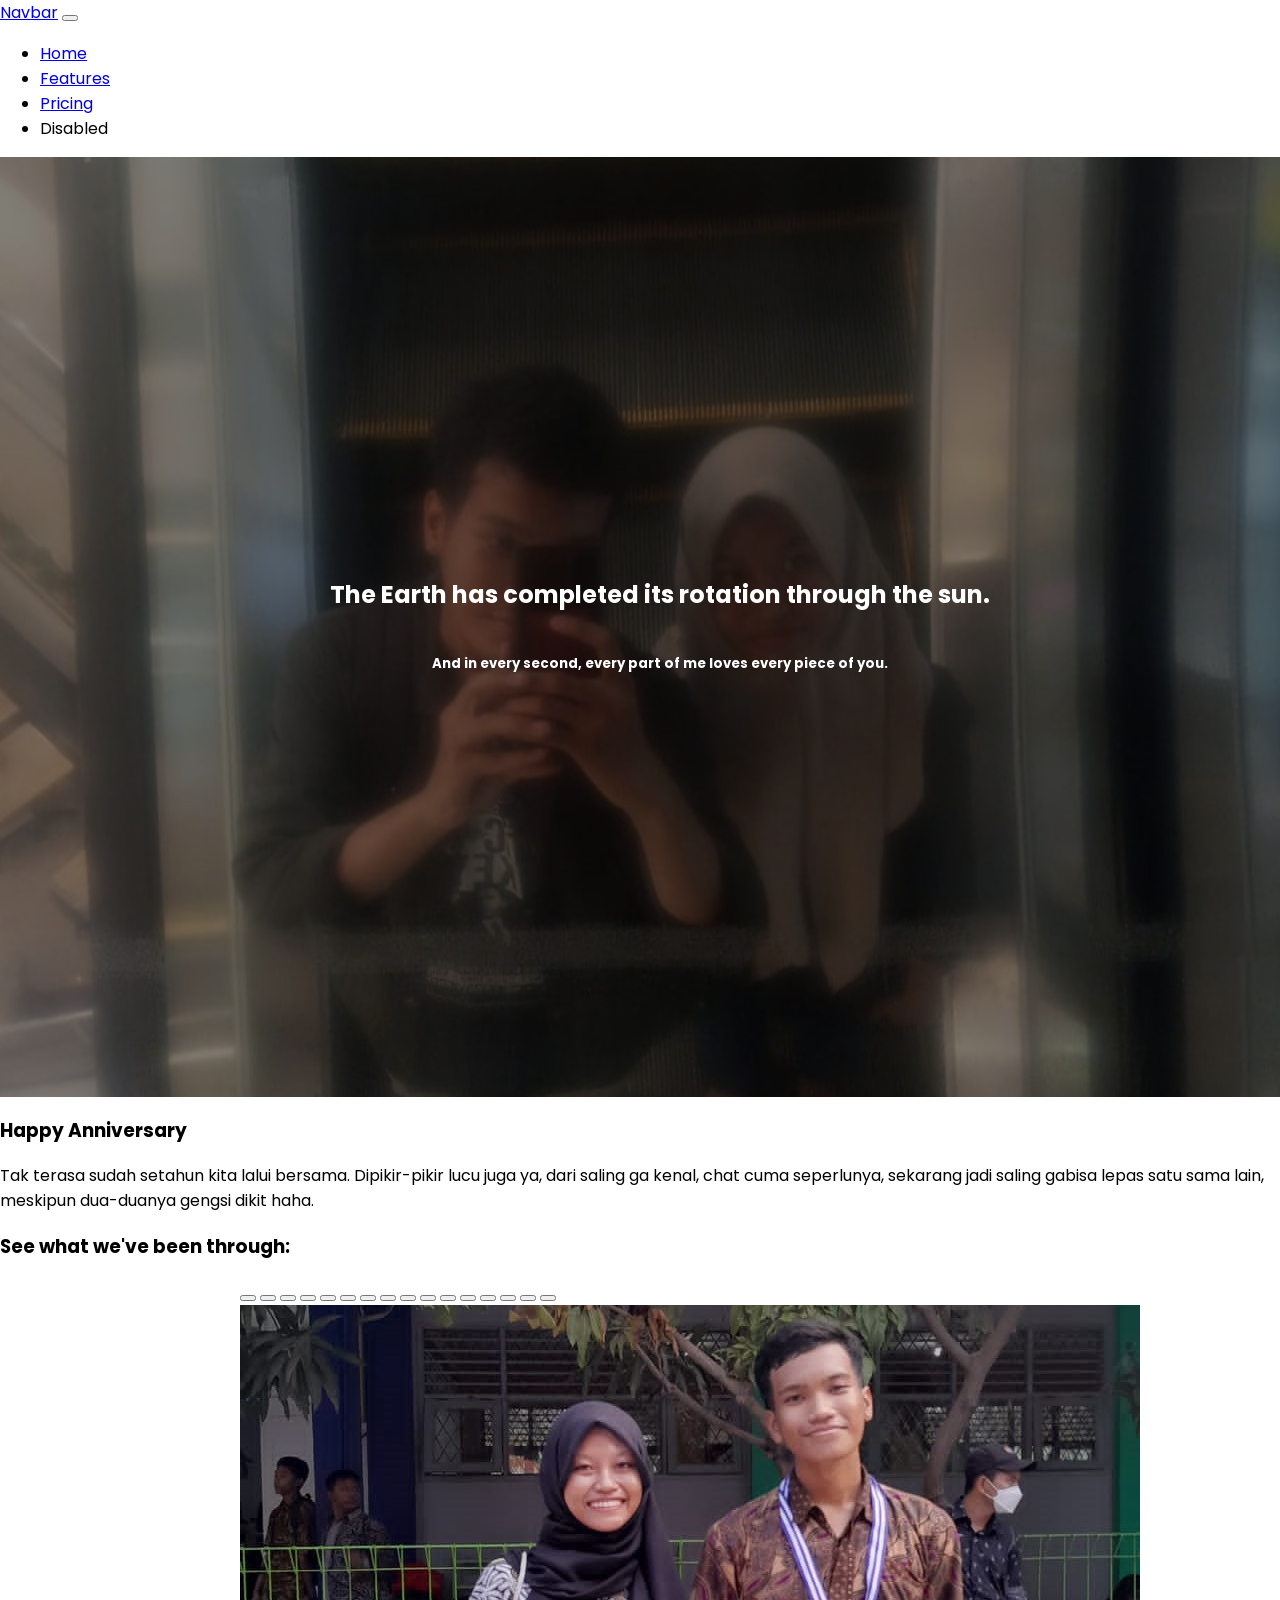
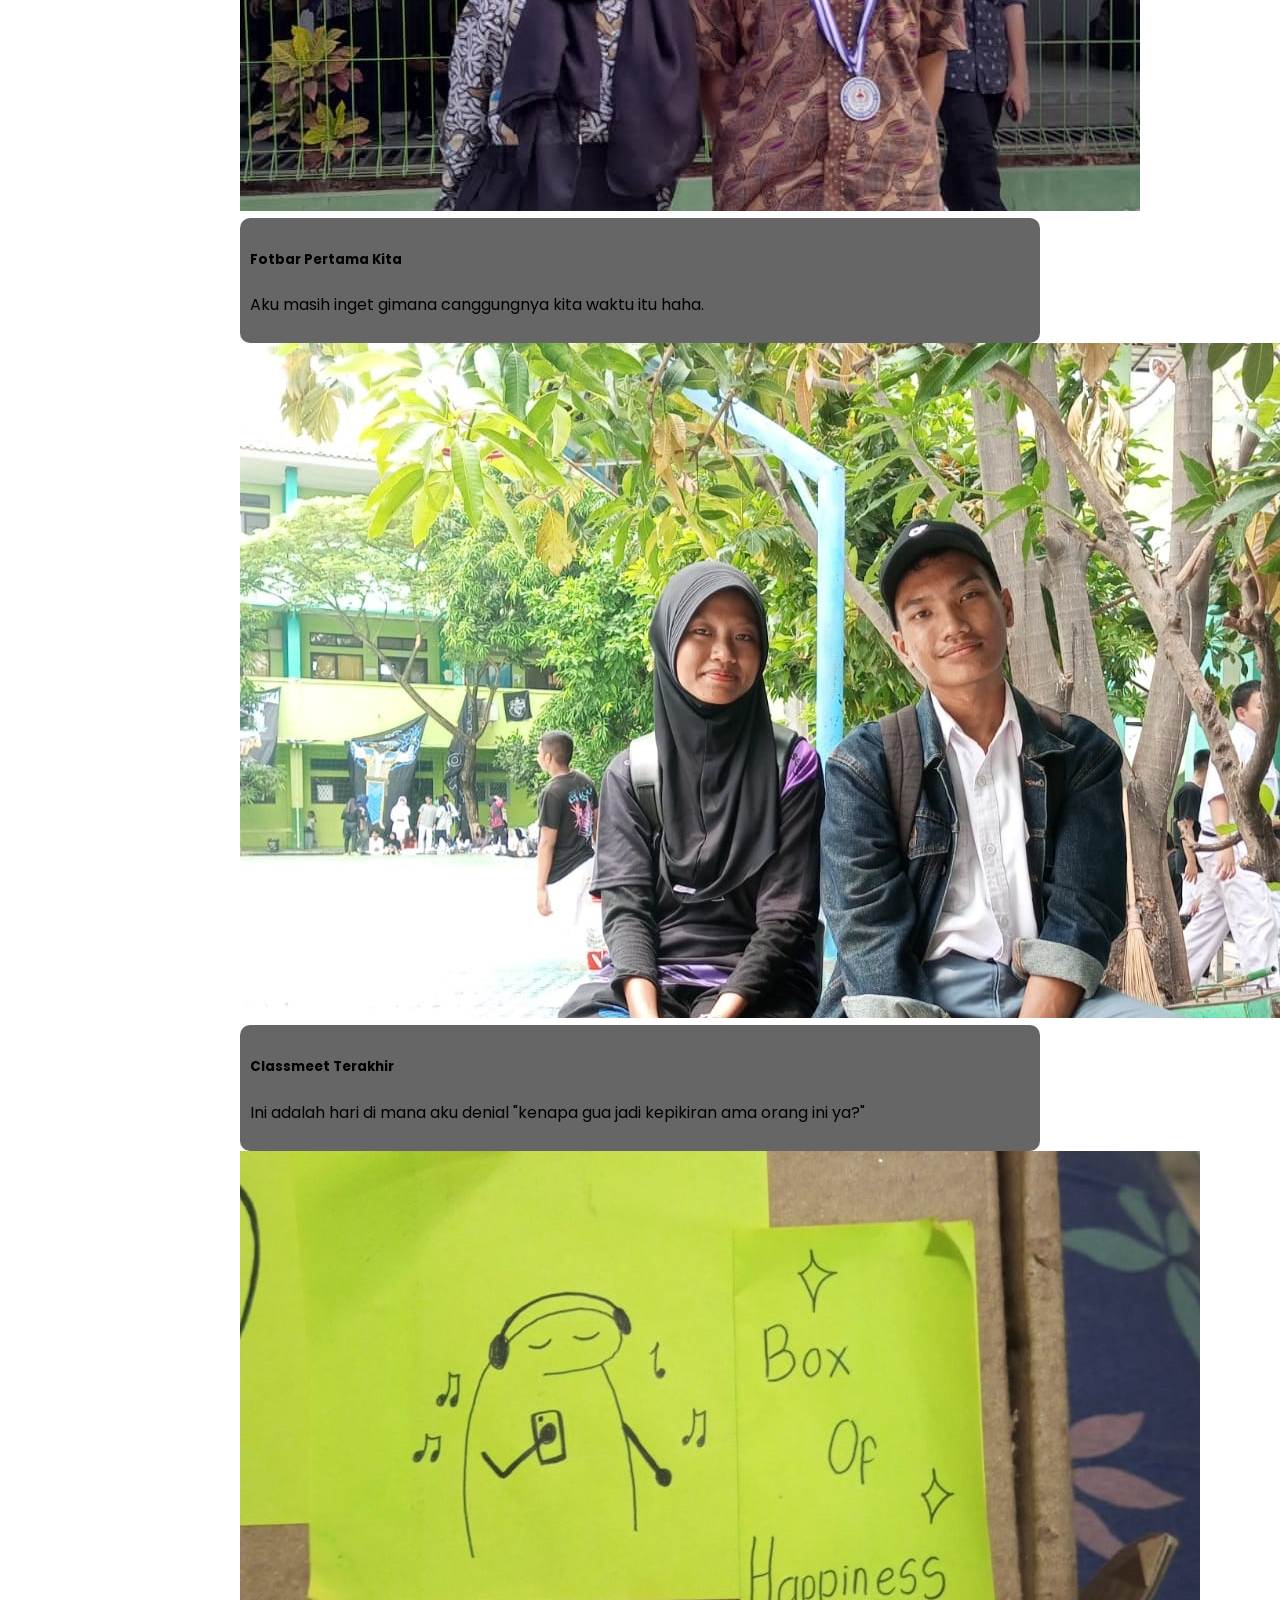
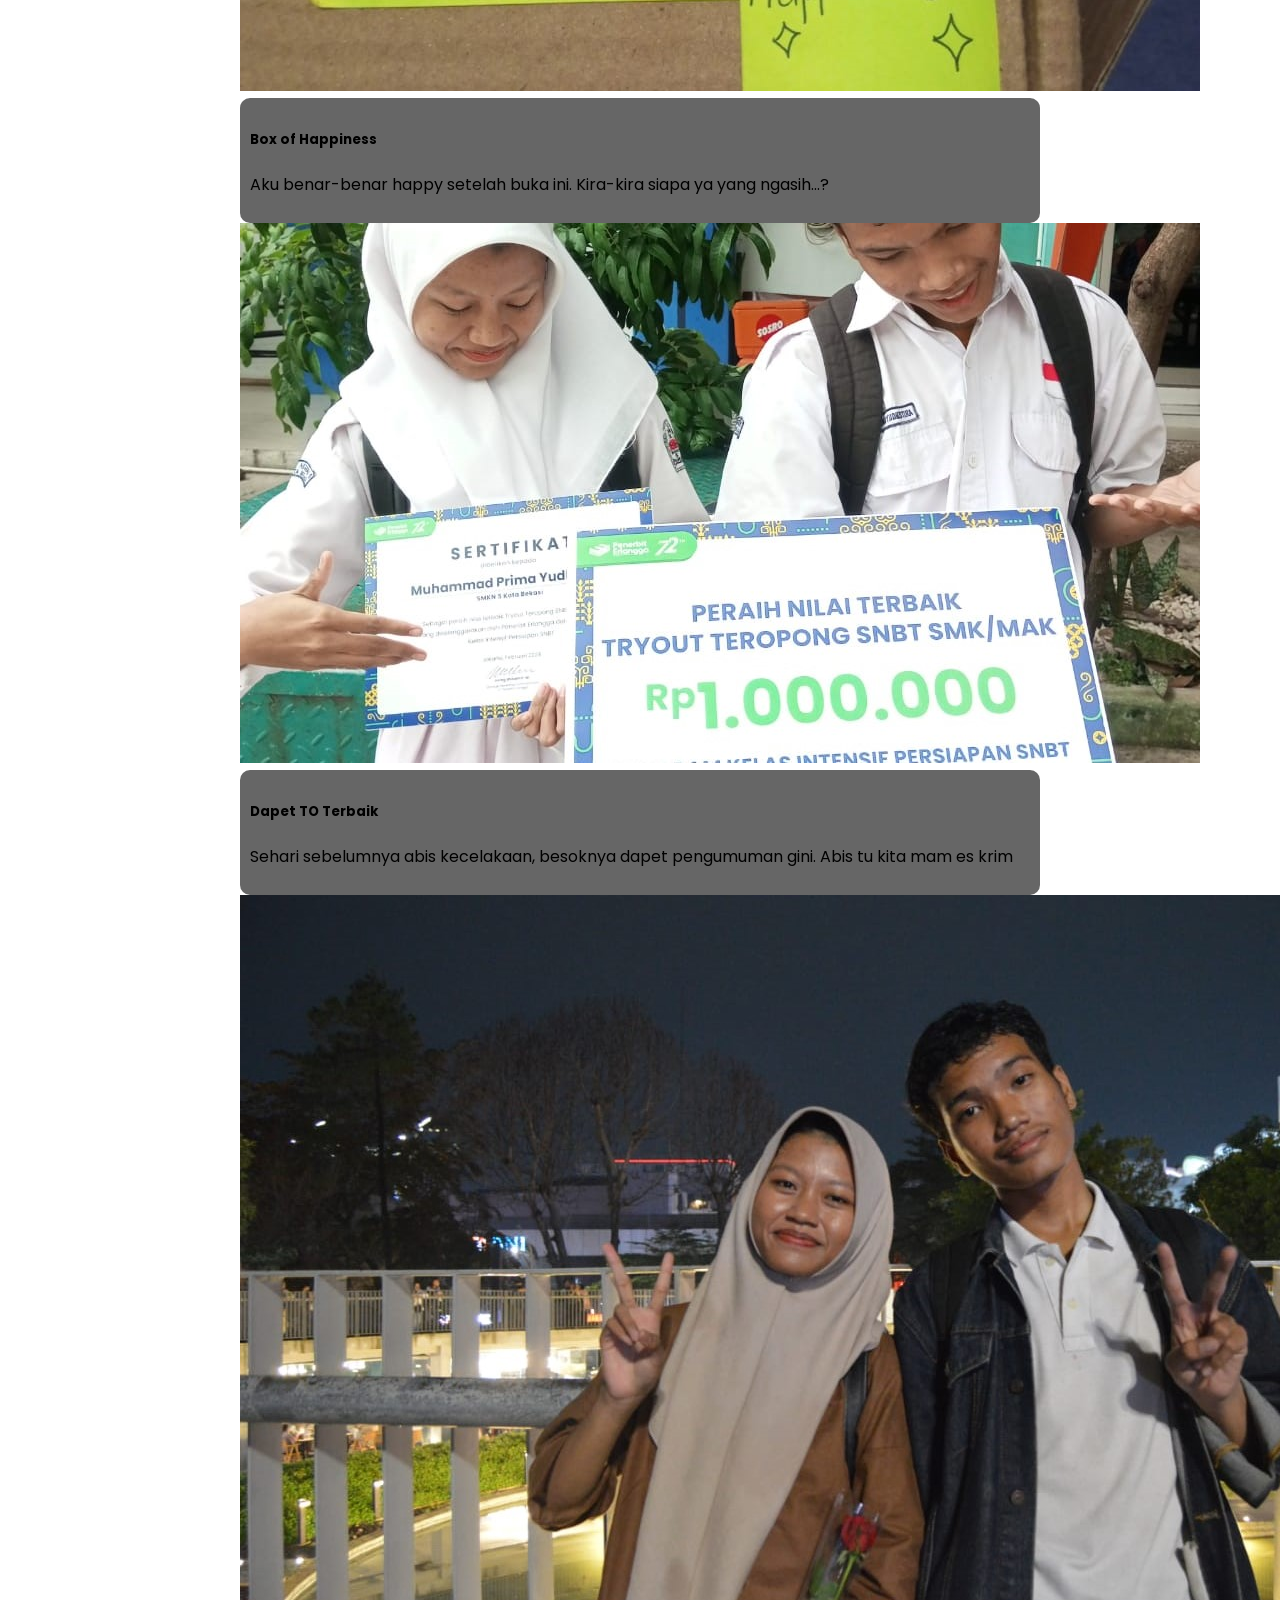
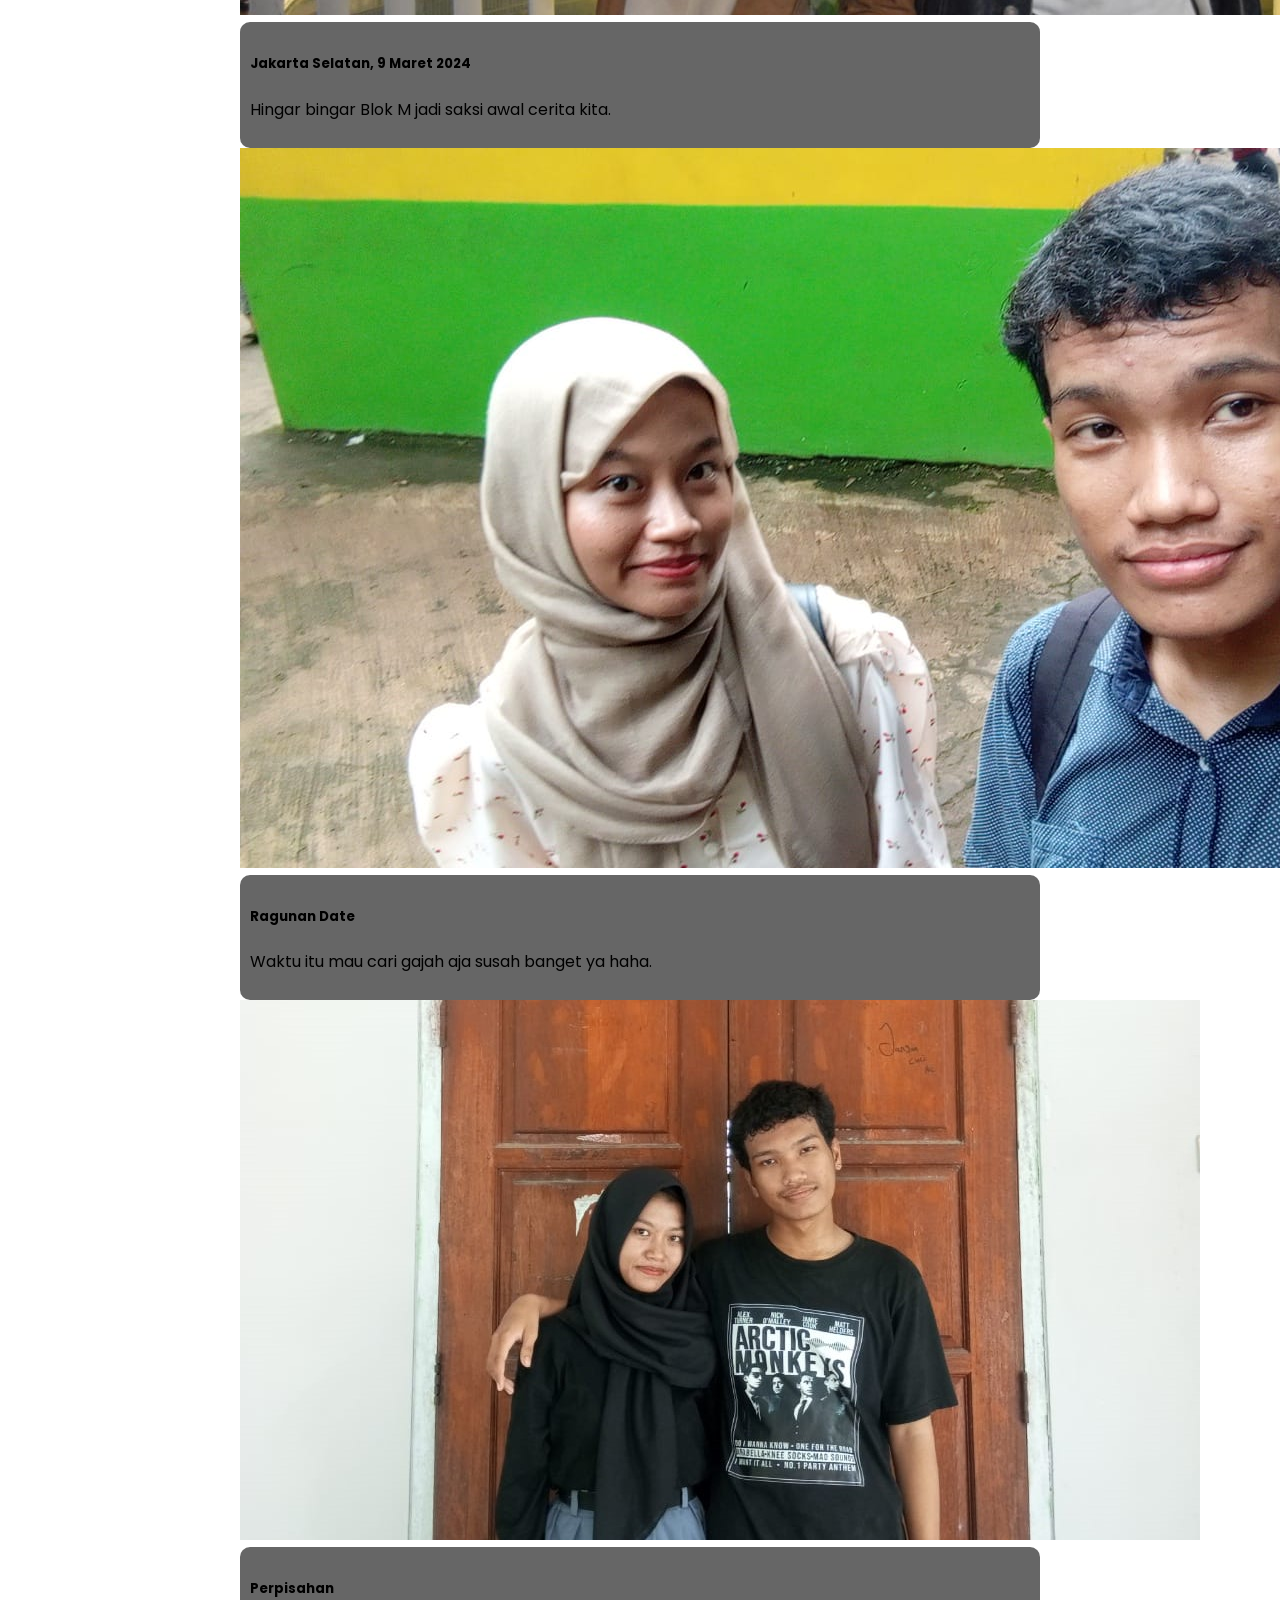
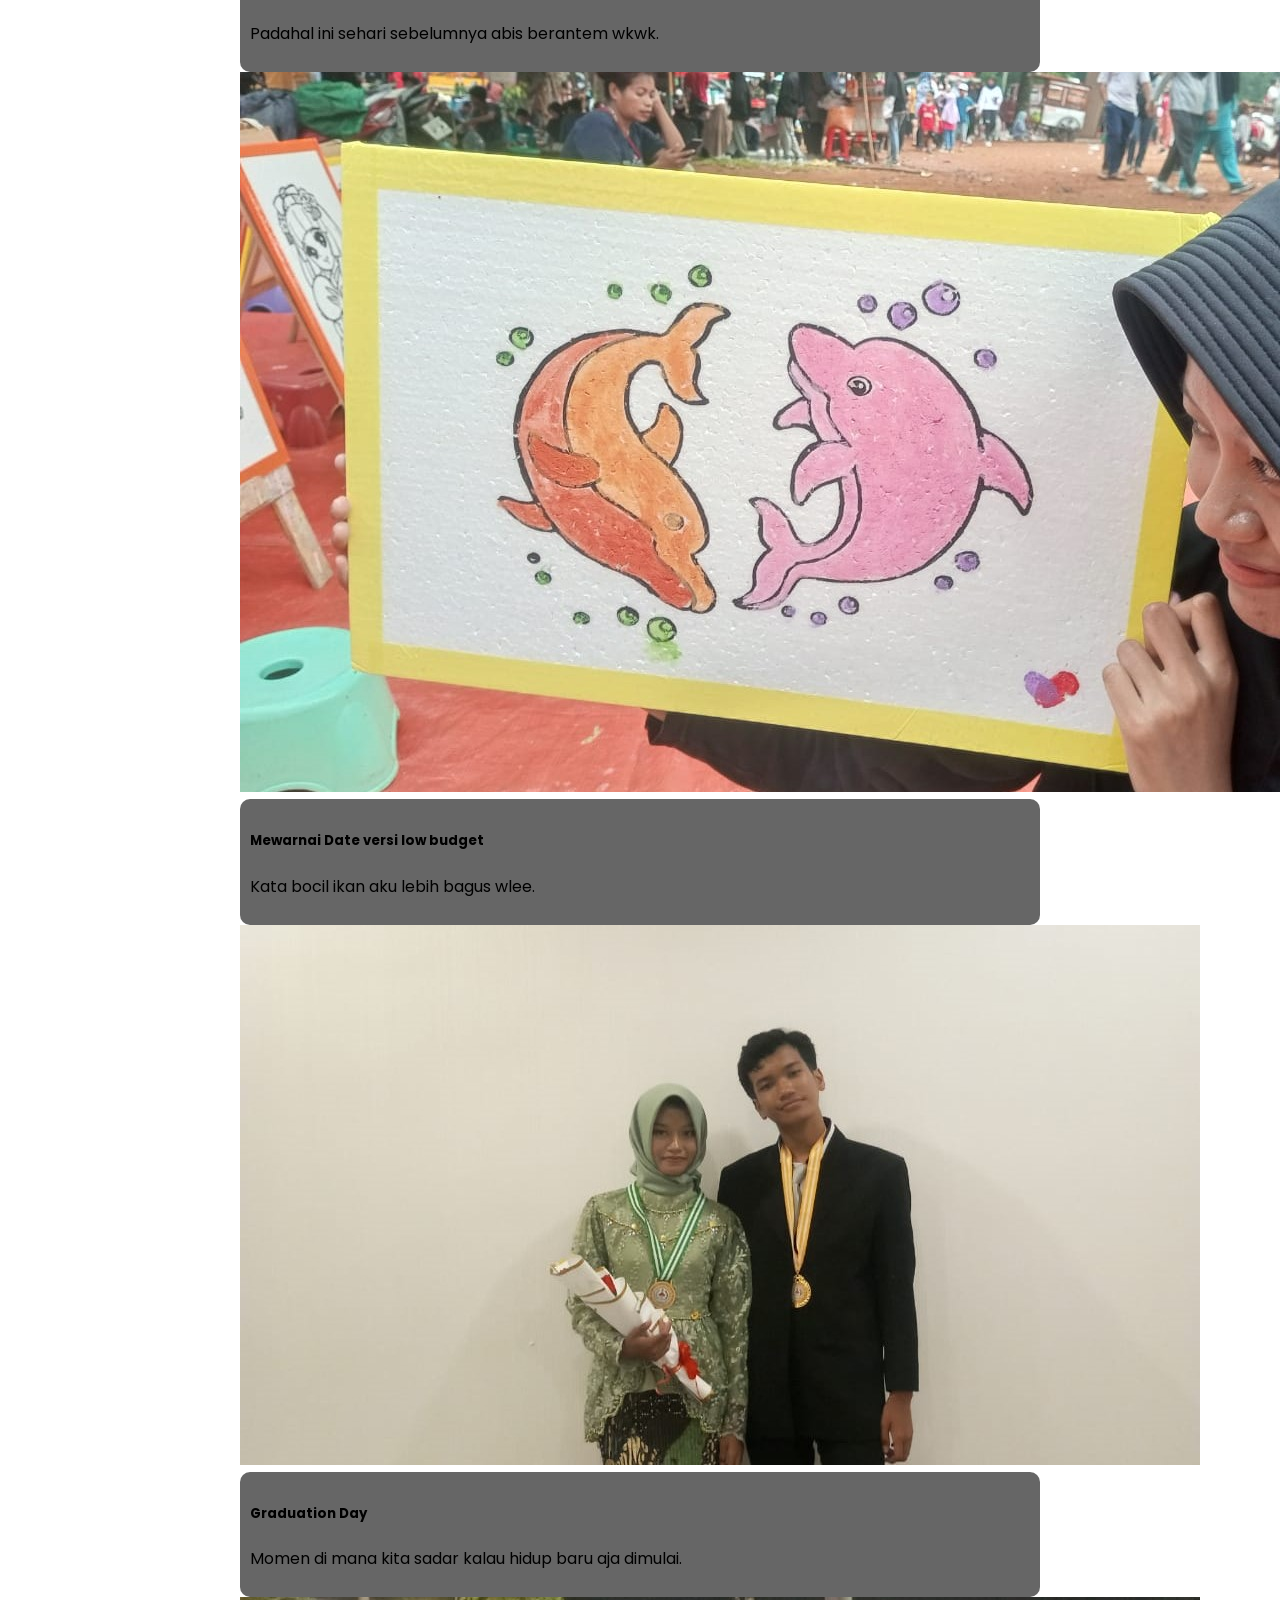
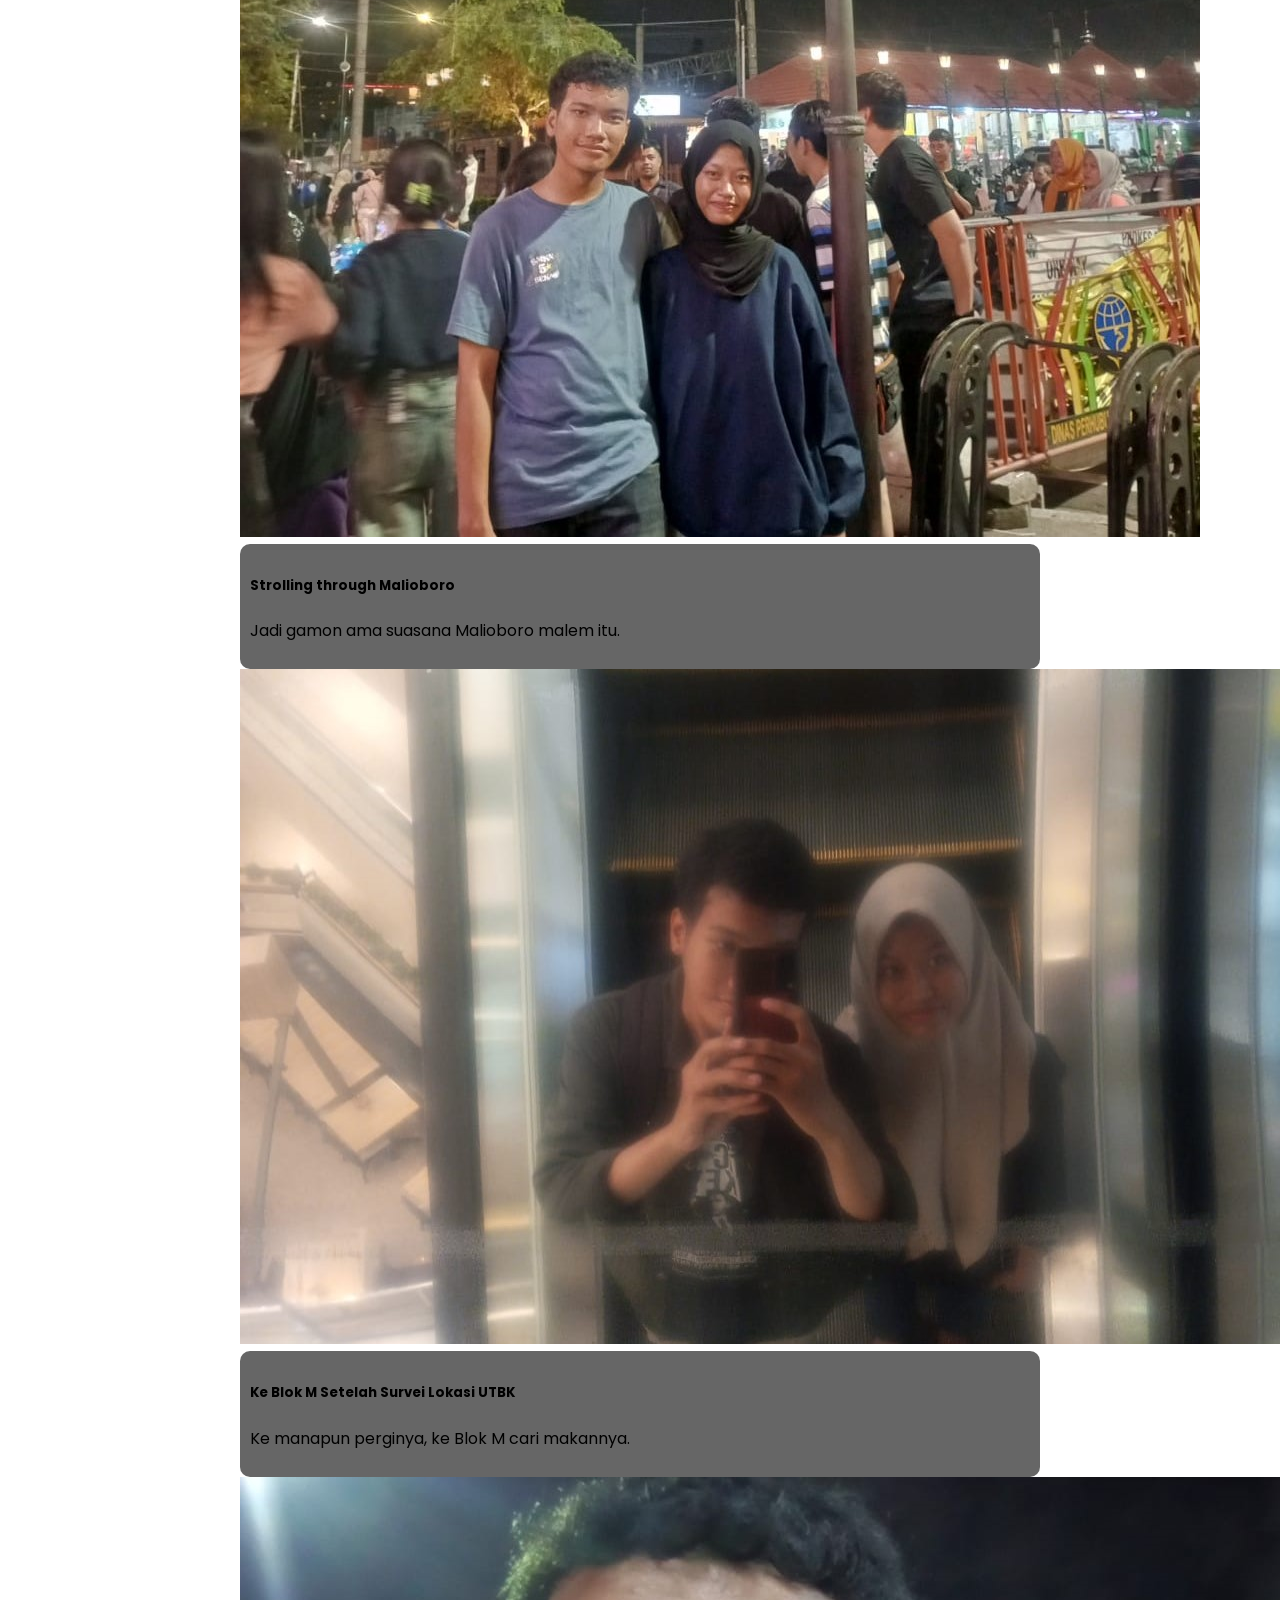
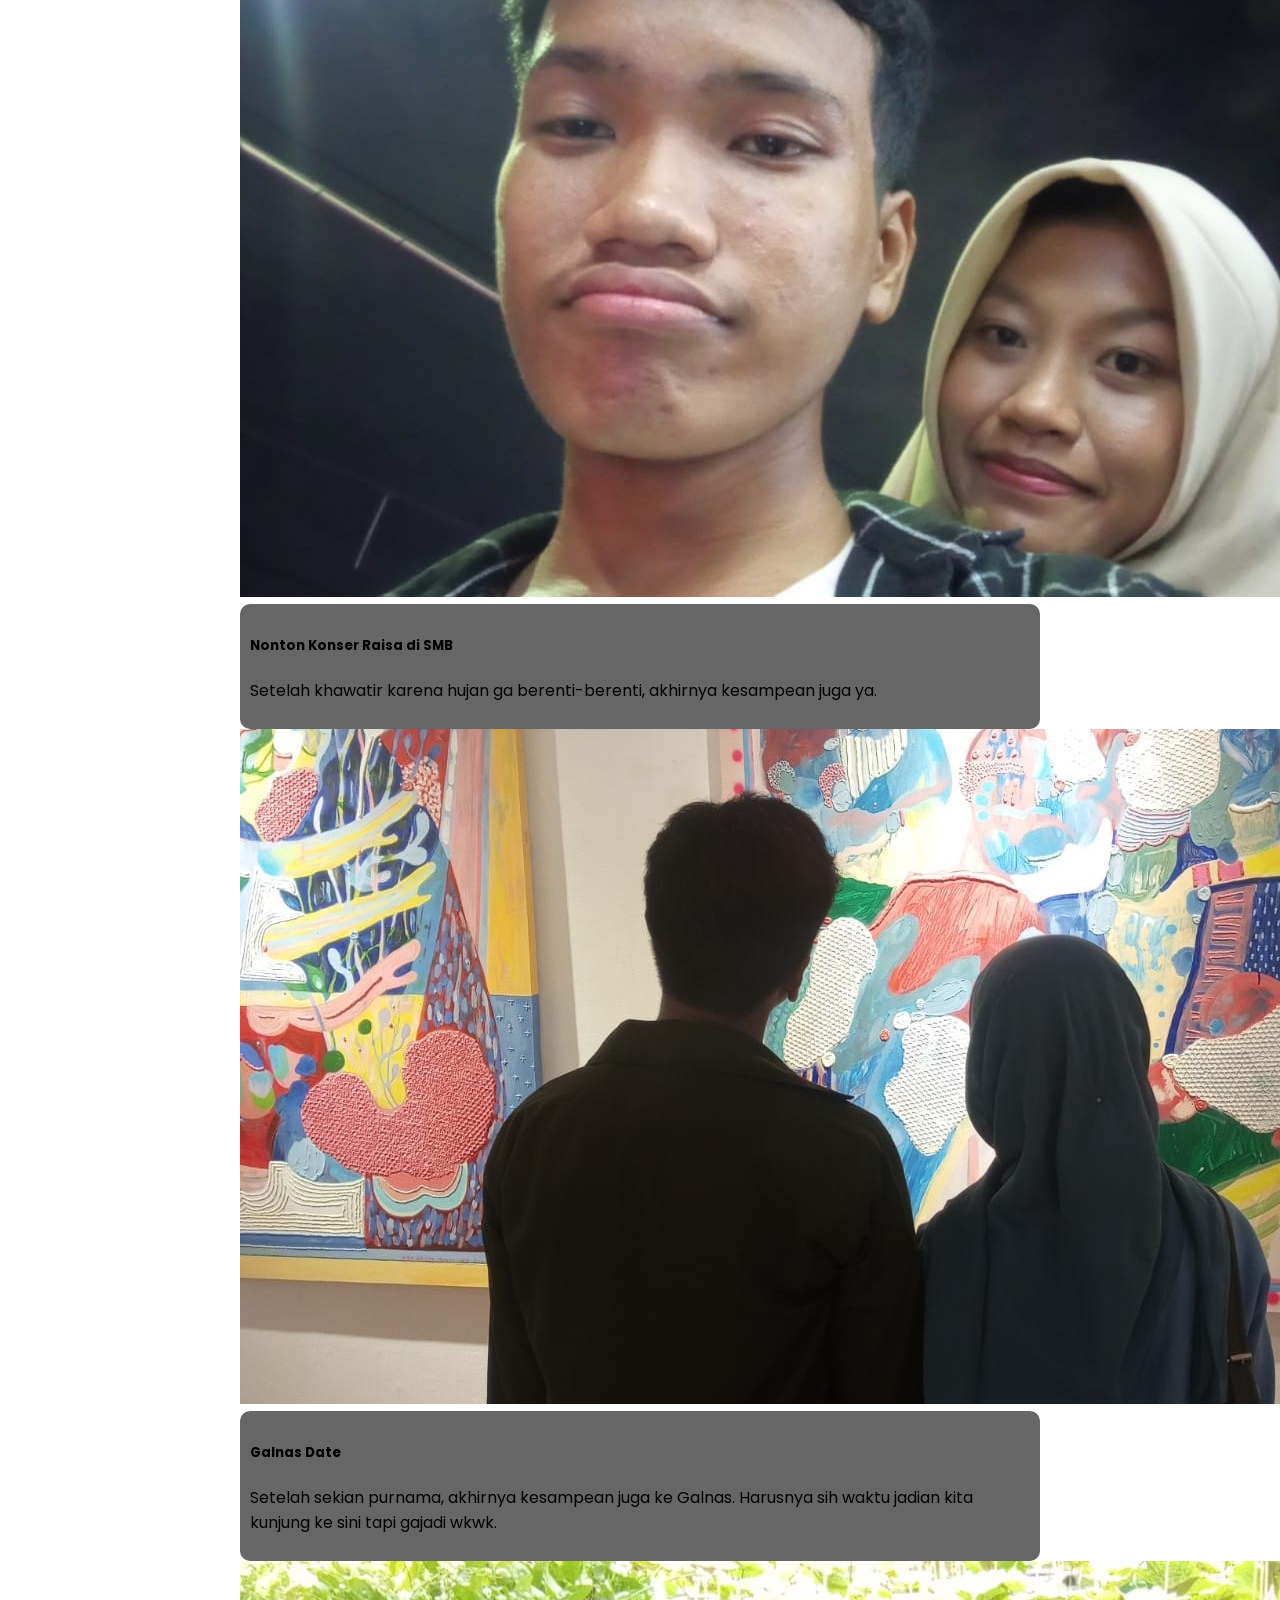
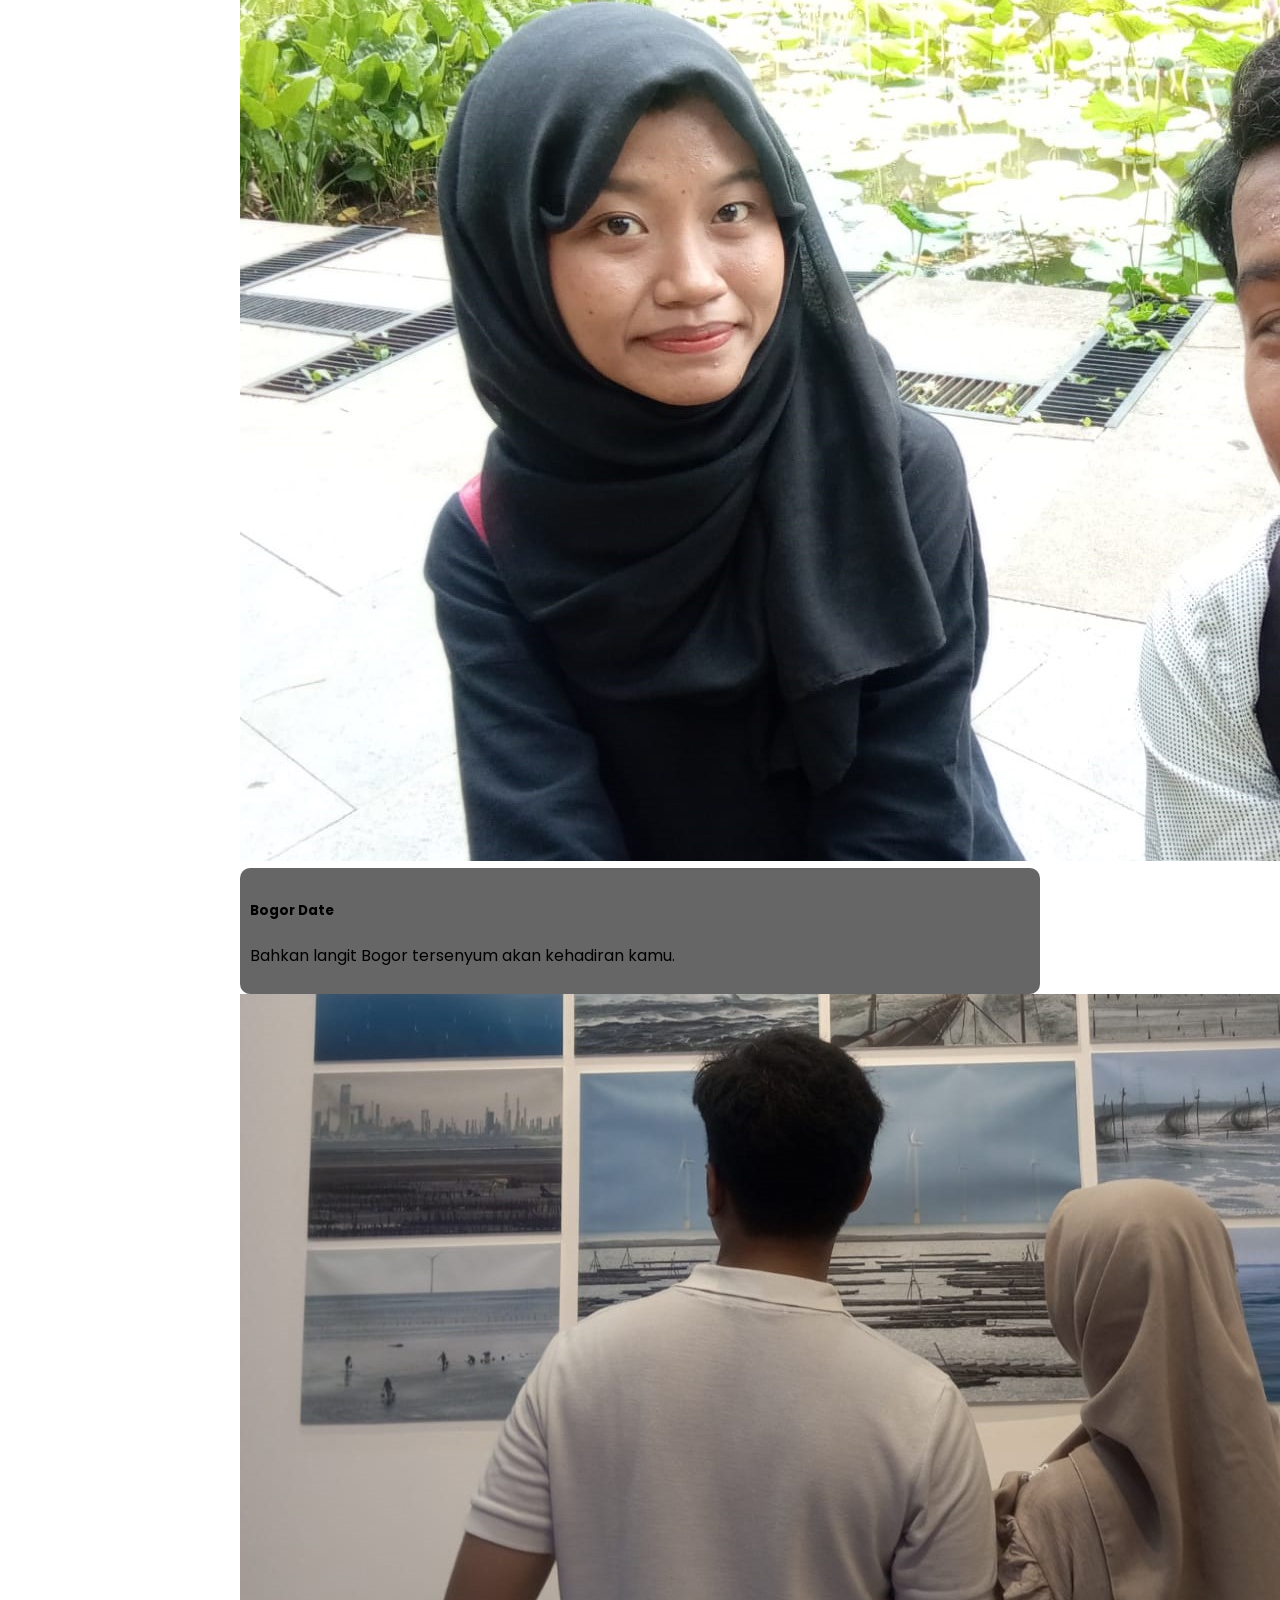
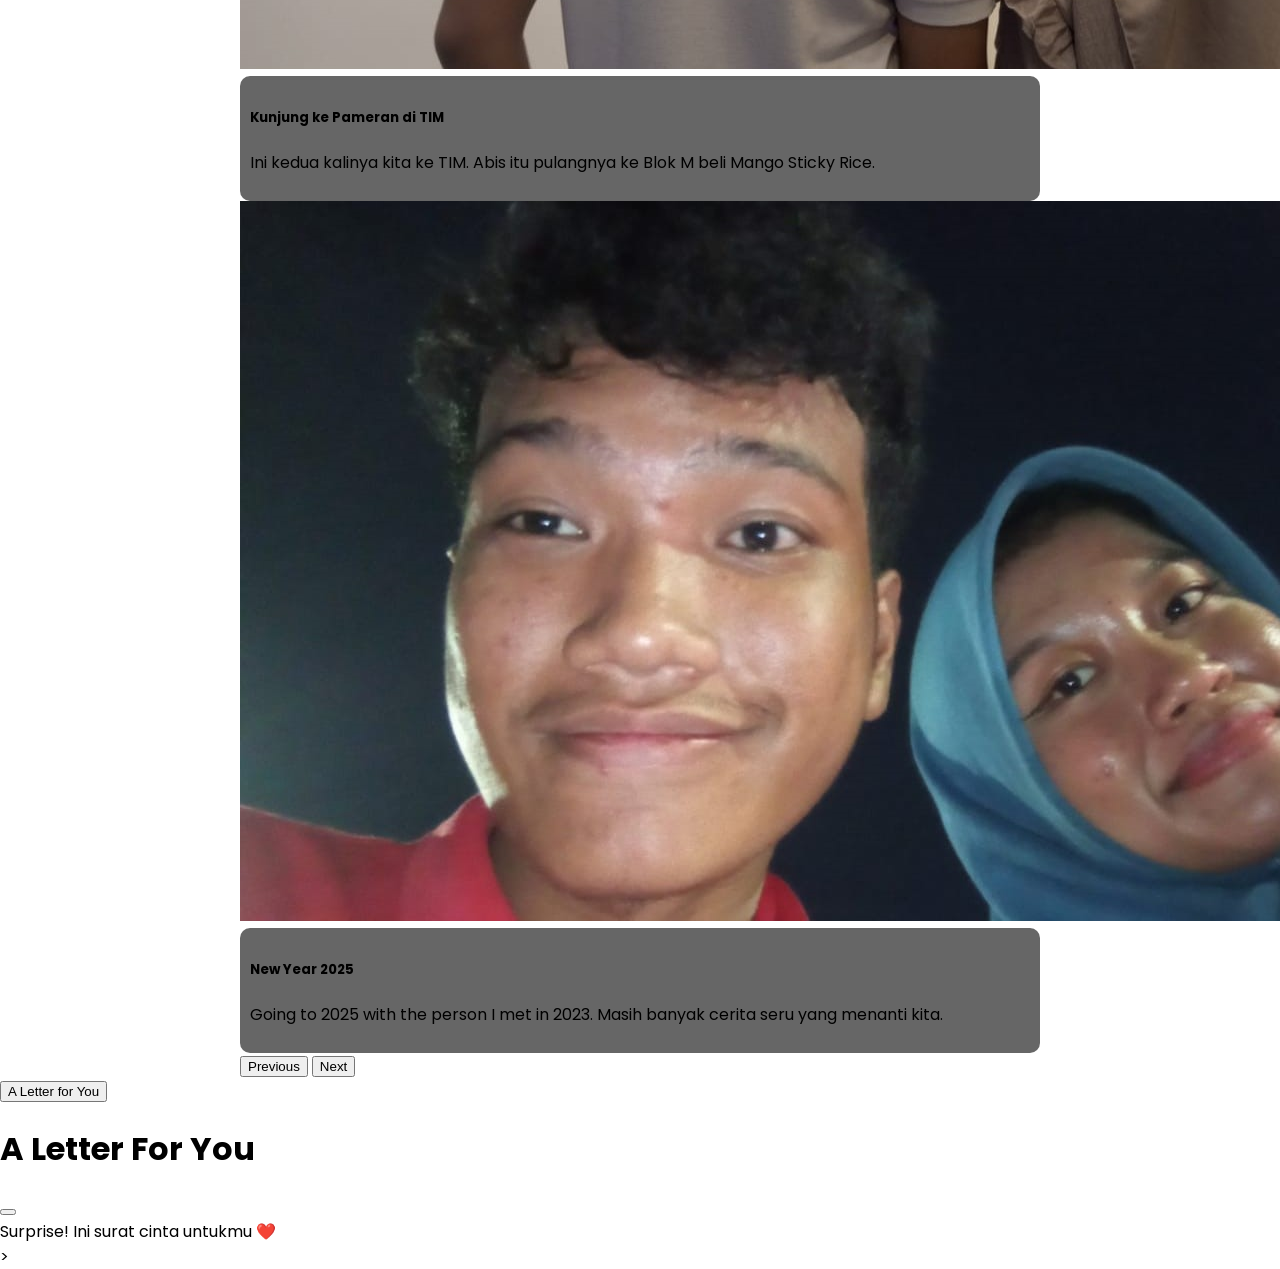
==== Anniv/index.html @ abde317d "Add files via upload" ====
<!DOCTYPE html>
<html lang="en">
  <head>
    <meta charset="UTF-8" />
    <meta name="viewport" content="width=device-width, initial-scale=1.0" />
    <link rel="stylesheet" href="../css/bootstrap.css" />
    <script src="../js/bootstrap.js"></script>
    <title>Anniversary</title>
    <style>
      @import url("https://fonts.googleapis.com/css2?family=Poppins:wght@100;200;300;400;500;600;700;800;900&display=swap");

      body {
        font-family: "Poppins", sans-serif;
        margin: 0;
        padding: 0;
        overflow-x: hidden; /* Mencegah geser ke kanan */
      }

      /* Hero Section Fullscreen */
      .hero {
        position: relative;
        height: 100vh;
        width: 100vw;
        display: flex;
        flex-direction: column;
        justify-content: center;
        align-items: center;
        text-align: center;
        color: white;
        background-size: cover;
        background-position: center;
        transition: background-image 1s ease-in-out;
        padding: 20px;
      }

      /* Overlay Gelap */
      .hero::before {
        content: "";
        position: absolute;
        top: 0;
        left: 0;
        width: 100%;
        height: 100%;
        background: rgba(0, 0, 0, 0.5);
        z-index: 1;
      }

      /* Konten agar tetap di atas overlay */
      .hero h1,
      .hero h5 {
        position: relative;
        z-index: 2;
      }

      /* Gift Section */
      .gift .col-sm-4 {
        padding: 20px;
        border-radius: 10px;
        display: flex;
        flex-direction: column;
        align-items: center;
        justify-content: center;
      }

      .carousel {
        max-width: 800px; /* Sesuaikan dengan ukuran yang kamu inginkan */
        margin: auto; /* Agar carousel tetap di tengah */
      }
      .carousel-caption {
        background: rgba(0, 0, 0, 0.6); /* Warna hitam transparan */
        padding: 10px;
        border-radius: 10px; /* Agar sudutnya tidak tajam */
      }

      /* Media Query untuk layar HP */
      @media (max-width: 768px) {
        .hero {
          padding: 10px;
        }
        .hero h1 {
          font-size: 1.8rem;
        }
        .hero h5 {
          font-size: 1rem;
        }
        .gift .row {
          flex-direction: column;
        }
        .gift .col-sm-4 {
          width: 80%;
          margin: 10px auto;
        }
      }
    </style>
  </head>
  <body>
    <!-- Navbar -->
    <nav class="navbar navbar-expand-lg bg-body-tertiary">
      <div class="container-fluid">
        <a class="navbar-brand" href="#">Navbar</a>
        <button class="navbar-toggler" type="button" data-bs-toggle="collapse" data-bs-target="#navbarNav" aria-controls="navbarNav" aria-expanded="false" aria-label="Toggle navigation">
          <span class="navbar-toggler-icon"></span>
        </button>
        <div class="collapse navbar-collapse" id="navbarNav">
          <ul class="navbar-nav">
            <li class="nav-item">
              <a class="nav-link active" aria-current="page" href="#">Home</a>
            </li>
            <li class="nav-item">
              <a class="nav-link" href="#">Features</a>
            </li>
            <li class="nav-item">
              <a class="nav-link" href="#">Pricing</a>
            </li>
            <li class="nav-item">
              <a class="nav-link disabled" aria-disabled="true">Disabled</a>
            </li>
          </ul>
        </div>
      </div>
    </nav>

    <!-- Hero Section -->
    <section id="heroSection" class="hero">
      <h1 class="fw-bolder pt-5">The Earth has completed its rotation through the sun.</h1>
      <h5>And in every second, every part of me loves every piece of you.</h5>
    </section>

    <!-- Short Messages -->
    <section class="happyAnniv container my-5">
      <div class="row justify-content-center">
        <div class="col-sm-12 mt-3 text-center text-md-start">
          <h3 class="fw-bolder">Happy Anniversary</h3>
          <p>Tak terasa sudah setahun kita lalui bersama. Dipikir-pikir lucu juga ya, dari saling ga kenal, chat cuma seperlunya, sekarang jadi saling gabisa lepas satu sama lain, meskipun dua-duanya gengsi dikit haha.</p>
        </div>
      </div>
    </section>

    <!-- Gift For You -->
    <section class="gift mt-3 justify-content-center text-center">
      <h3 class="mx-auto fw-bolder">See what we've been through:</h3>
      <div id="carouselExampleCaptions" class="carousel slide" data-bs-ride="carousel">
        <div class="carousel-indicators">
          <!-- Generate indicator buttons -->
          <!-- 16 tombol indikator -->
          <!-- Loop ini bisa disingkat dengan JavaScript jika ingin lebih dinamis -->
          <button type="button" data-bs-target="#carouselExampleCaptions" data-bs-slide-to="0" class="active" aria-label="Slide 1"></button>
          <button type="button" data-bs-target="#carouselExampleCaptions" data-bs-slide-to="1" aria-label="Slide 2"></button>
          <button type="button" data-bs-target="#carouselExampleCaptions" data-bs-slide-to="2" aria-label="Slide 3"></button>
          <button type="button" data-bs-target="#carouselExampleCaptions" data-bs-slide-to="3" aria-label="Slide 4"></button>
          <button type="button" data-bs-target="#carouselExampleCaptions" data-bs-slide-to="4" aria-label="Slide 5"></button>
          <button type="button" data-bs-target="#carouselExampleCaptions" data-bs-slide-to="5" aria-label="Slide 6"></button>
          <button type="button" data-bs-target="#carouselExampleCaptions" data-bs-slide-to="6" aria-label="Slide 7"></button>
          <button type="button" data-bs-target="#carouselExampleCaptions" data-bs-slide-to="7" aria-label="Slide 8"></button>
          <button type="button" data-bs-target="#carouselExampleCaptions" data-bs-slide-to="8" aria-label="Slide 9"></button>
          <button type="button" data-bs-target="#carouselExampleCaptions" data-bs-slide-to="9" aria-label="Slide 10"></button>
          <button type="button" data-bs-target="#carouselExampleCaptions" data-bs-slide-to="10" aria-label="Slide 11"></button>
          <button type="button" data-bs-target="#carouselExampleCaptions" data-bs-slide-to="11" aria-label="Slide 12"></button>
          <button type="button" data-bs-target="#carouselExampleCaptions" data-bs-slide-to="12" aria-label="Slide 13"></button>
          <button type="button" data-bs-target="#carouselExampleCaptions" data-bs-slide-to="13" aria-label="Slide 14"></button>
          <button type="button" data-bs-target="#carouselExampleCaptions" data-bs-slide-to="14" aria-label="Slide 15"></button>
          <button type="button" data-bs-target="#carouselExampleCaptions" data-bs-slide-to="15" aria-label="Slide 16"></button>
        </div>

        <div class="carousel-inner">
          <!-- 16 gambar -->
          <div class="carousel-item active">
            <img src="img/fotbar1.jpg" class="d-block w-100" alt="Slide 1" />
            <div class="carousel-caption d-md-block">
              <h5>Fotbar Pertama Kita</h5>
              <p>Aku masih inget gimana canggungnya kita waktu itu haha.</p>
            </div>
          </div>
          <div class="carousel-item">
            <img src="img/fotbar4.jpg" class="d-block w-100" alt="Slide 2" />
            <div class="carousel-caption d-md-block">
              <h5>Classmeet Terakhir</h5>
              <p>Ini adalah hari di mana aku denial "kenapa gua jadi kepikiran ama orang ini ya?"</p>
            </div>
          </div>
          <div class="carousel-item">
            <img src="img/boxofhappiness.jpg" class="d-block w-100" alt="Slide 3" />
            <div class="carousel-caption d-md-block">
              <h5>Box of Happiness</h5>
              <p>Aku benar-benar happy setelah buka ini. Kira-kira siapa ya yang ngasih...?</p>
            </div>
          </div>
          <div class="carousel-item">
            <img src="img/TOterbaik.jpg" class="d-block w-100" alt="Slide 4" />
            <div class="carousel-caption d-md-block">
              <h5>Dapet TO Terbaik</h5>
              <p>Sehari sebelumnya abis kecelakaan, besoknya dapet pengumuman gini. Abis tu kita mam es krim</p>
            </div>
          </div>
          <div class="carousel-item">
            <img src="img/fotbar5.jpg" class="d-block w-100" alt="Slide 5" />
            <div class="carousel-caption d-md-block">
              <h5>Jakarta Selatan, 9 Maret 2024</h5>
              <p>Hingar bingar Blok M jadi saksi awal cerita kita.</p>
            </div>
          </div>
          <div class="carousel-item">
            <img src="img/fotbar3.jpg" class="d-block w-100" alt="Slide 6" />
            <div class="carousel-caption d-md-block">
              <h5>Ragunan Date</h5>
              <p>Waktu itu mau cari gajah aja susah banget ya haha.</p>
            </div>
          </div>
          <div class="carousel-item">
            <img src="img/perpisahan.jpg" class="d-block w-100" alt="Slide 7" />
            <div class="carousel-caption d-md-block">
              <h5>Perpisahan</h5>
              <p>Padahal ini sehari sebelumnya abis berantem wkwk.</p>
            </div>
          </div>
          <div class="carousel-item">
            <img src="img/cfd.jpg" class="d-block w-100" alt="Slide 8" />
            <div class="carousel-caption d-md-block">
              <h5>Mewarnai Date versi low budget</h5>
              <p>Kata bocil ikan aku lebih bagus wlee.</p>
            </div>
          </div>
          <div class="carousel-item">
            <img src="img/lulus.jpg" class="d-block w-100" alt="Slide 9" />
            <div class="carousel-caption d-md-block">
              <h5>Graduation Day</h5>
              <p>Momen di mana kita sadar kalau hidup baru aja dimulai.</p>
            </div>
          </div>
          <div class="carousel-item">
            <img src="img/malioboroo.jpg" class="d-block w-100" alt="Slide 10" />
            <div class="carousel-caption d-md-block">
              <h5>Strolling through Malioboro</h5>
              <p>Jadi gamon ama suasana Malioboro malem itu.</p>
            </div>
          </div>
          <!-- Tambahan 6 gambar -->
          <div class="carousel-item">
            <img src="img/fotbar2.jpg" class="d-block w-100" alt="Slide 11" />
            <div class="carousel-caption d-md-block">
              <h5>Ke Blok M Setelah Survei Lokasi UTBK</h5>
              <p>Ke manapun perginya, ke Blok M cari makannya.</p>
            </div>
          </div>
          <div class="carousel-item">
            <img src="img/konserraisa.jpg" class="d-block w-100" alt="Slide 12" />
            <div class="carousel-caption d-md-block">
              <h5>Nonton Konser Raisa di SMB</h5>
              <p>Setelah khawatir karena hujan ga berenti-berenti, akhirnya kesampean juga ya.</p>
            </div>
          </div>
          <div class="carousel-item">
            <img src="img/fotbar7.jpg" class="d-block w-100" alt="Slide 13" />
            <div class="carousel-caption d-md-block">
              <h5>Galnas Date</h5>
              <p>Setelah sekian purnama, akhirnya kesampean juga ke Galnas. Harusnya sih waktu jadian kita kunjung ke sini tapi gajadi wkwk.</p>
            </div>
          </div>
          <div class="carousel-item">
            <img src="img/fotbar8.jpg" class="d-block w-100" alt="Slide 14" />
            <div class="carousel-caption d-md-block">
              <h5>Bogor Date</h5>
              <p>Bahkan langit Bogor tersenyum akan kehadiran kamu.</p>
            </div>
          </div>
          <div class="carousel-item">
            <img src="img/fotbar6.jpg" class="d-block w-100" alt="Slide 15" />
            <div class="carousel-caption d-md-block">
              <h5>Kunjung ke Pameran di TIM</h5>
              <p>Ini kedua kalinya kita ke TIM. Abis itu pulangnya ke Blok M beli Mango Sticky Rice.</p>
            </div>
          </div>
          <div class="carousel-item">
            <img src="img/2025.jpg" class="d-block w-100" alt="Slide 16" />
            <div class="carousel-caption d-md-block">
              <h5>New Year 2025</h5>
              <p>Going to 2025 with the person I met in 2023. Masih banyak cerita seru yang menanti kita.</p>
            </div>
          </div>
        </div>

        <button class="carousel-control-prev" type="button" data-bs-target="#carouselExampleCaptions" data-bs-slide="prev">
          <span class="carousel-control-prev-icon" aria-hidden="true"></span>
          <span class="visually-hidden">Previous</span>
        </button>
        <button class="carousel-control-next" type="button" data-bs-target="#carouselExampleCaptions" data-bs-slide="next">
          <span class="carousel-control-next-icon" aria-hidden="true"></span>
          <span class="visually-hidden">Next</span>
        </button>
      </div>

      <button type="button" class="btn btn-primary mt-3" data-bs-toggle="modal" data-bs-target="#LetterModal">A Letter for You</button>
    </section>

    <!-- Modal -->

    <!-- Love Letter Modal -->
    <div class="modal fade" id="LetterModal" tabindex="-1" aria-labelledby="LetterModalLabel" aria-hidden="true">
      <div class="modal-dialog">
        <div class="modal-content">
          <div class="modal-header">
            <h1 class="modal-title fs-5" id="LetterModalLabel">A Letter For You</h1>
            <button type="button" class="btn-close" data-bs-dismiss="modal" aria-label="Close"></button>
          </div>
          <div class="modal-body">Surprise! Ini surat cinta untukmu ❤️</div>
        </div>
      </div>
    </div>

    <!-- Voucher Modal -->>
  </body>

  <script>
    const images = ["img/fotbar1.jpg", "img/fotbar2.jpg", "img/fotbar3.jpg", "img/fotbar4.jpg", "img/fotbar5.jpg", "img/fotbar6.jpg", "img/fotbar7.jpg", "img/fotbar8.jpg", "img/fotbar9.jpg"];

    let currentIndex = 0;
    const heroSection = document.getElementById("heroSection");

    function changeBackground() {
      currentIndex = (currentIndex + 1) % images.length;
      heroSection.style.backgroundImage = `url('${images[currentIndex]}')`;
    }

    heroSection.style.backgroundImage = `url('${images[0]}')`;
    setInterval(changeBackground, 2000);
  </script>
</html>
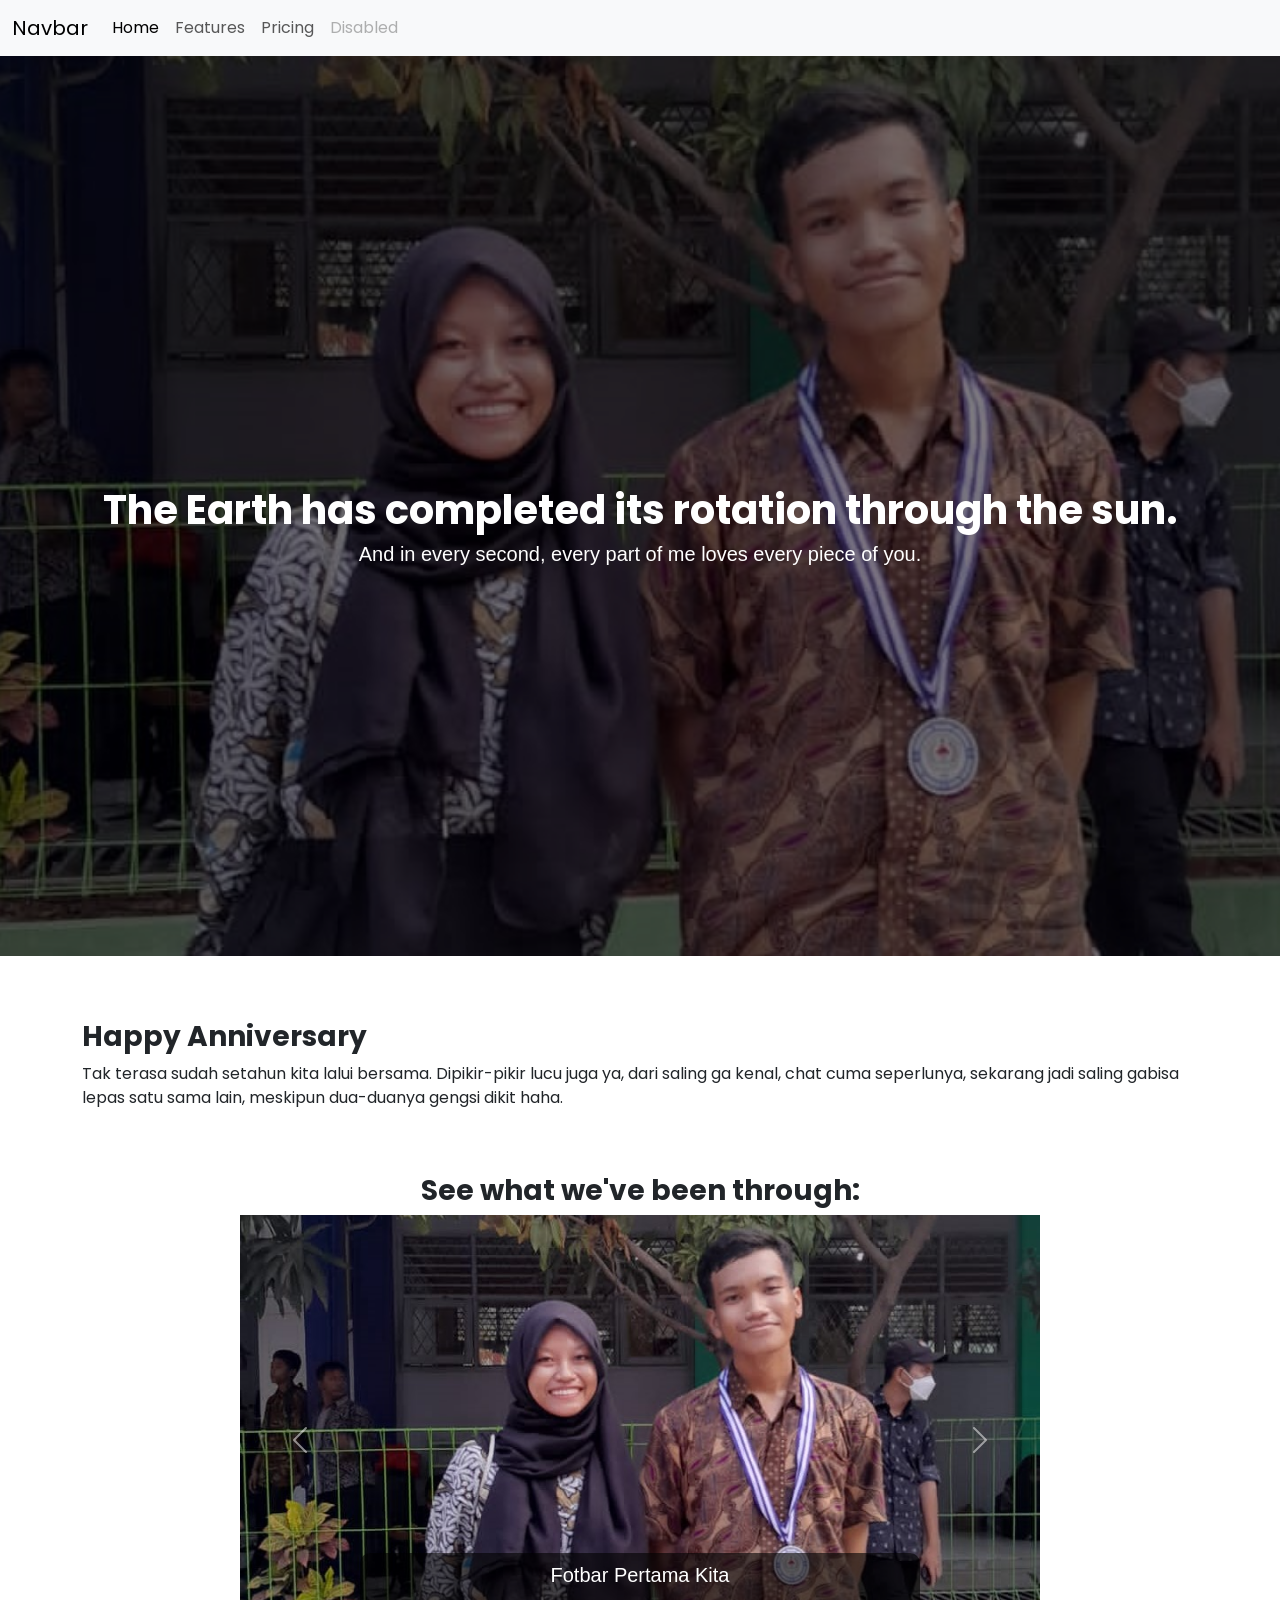
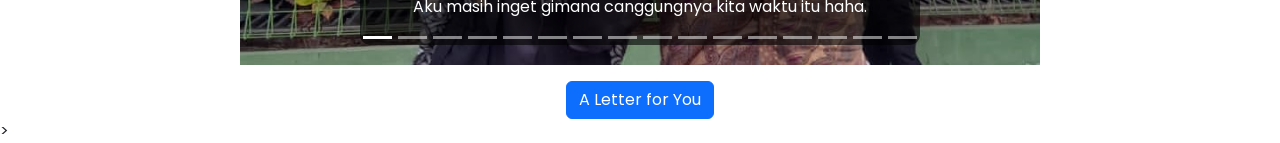
==== commit e3fc6231: "Update index.html" ====
--- a/Anniv/index.html
+++ b/Anniv/index.html
@@ -3,8 +3,8 @@
   <head>
     <meta charset="UTF-8" />
     <meta name="viewport" content="width=device-width, initial-scale=1.0" />
-    <link rel="stylesheet" href="../css/bootstrap.css" />
-    <script src="../js/bootstrap.js"></script>
+    <link href="https://cdn.jsdelivr.net/npm/bootstrap@5.3.3/dist/css/bootstrap.min.css" rel="stylesheet" integrity="sha384-QWTKZyjpPEjISv5WaRU9OFeRpok6YctnYmDr5pNlyT2bRjXh0JMhjY6hW+ALEwIH" crossorigin="anonymous">
+    <script src="https://cdn.jsdelivr.net/npm/bootstrap@5.3.3/dist/js/bootstrap.bundle.min.js" integrity="sha384-YvpcrYf0tY3lHB60NNkmXc5s9fDVZLESaAA55NDzOxhy9GkcIdslK1eN7N6jIeHz" crossorigin="anonymous"></script>
     <title>Anniversary</title>
     <style>
       @import url("https://fonts.googleapis.com/css2?family=Poppins:wght@100;200;300;400;500;600;700;800;900&display=swap");
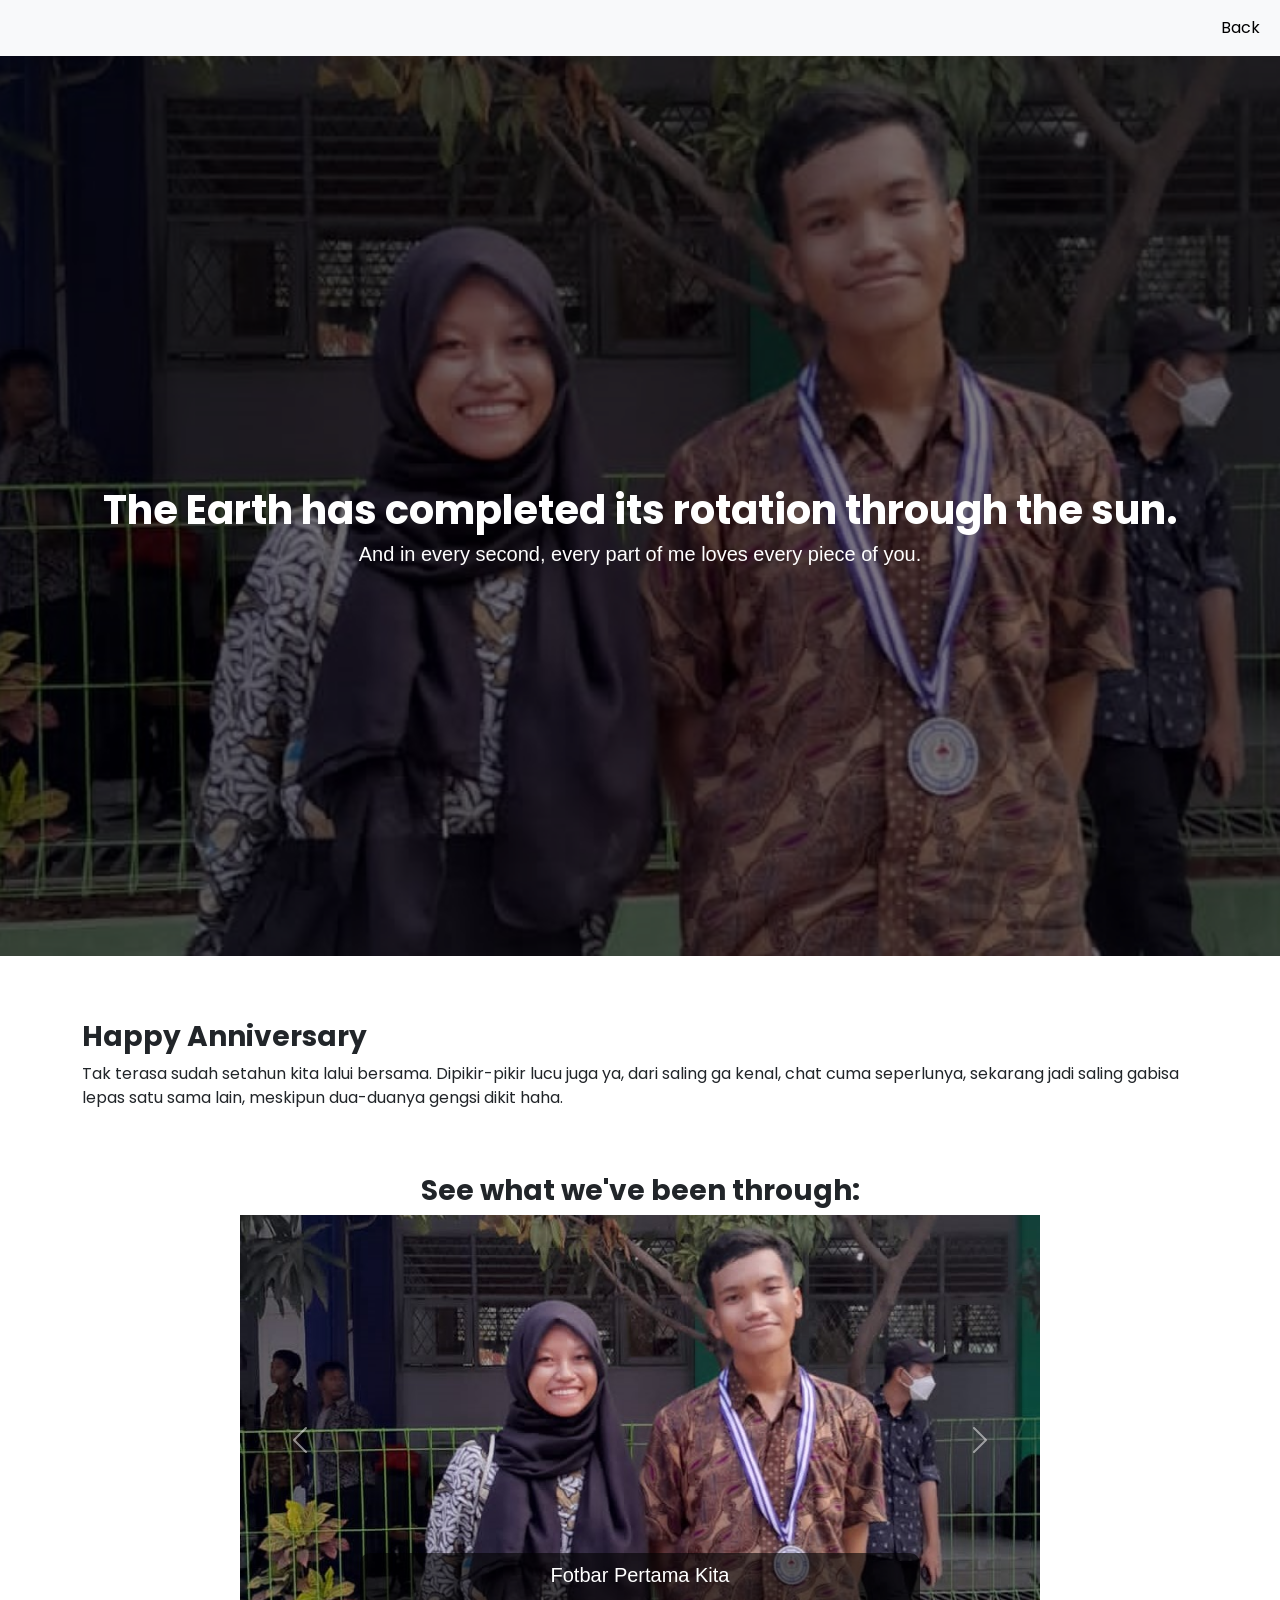
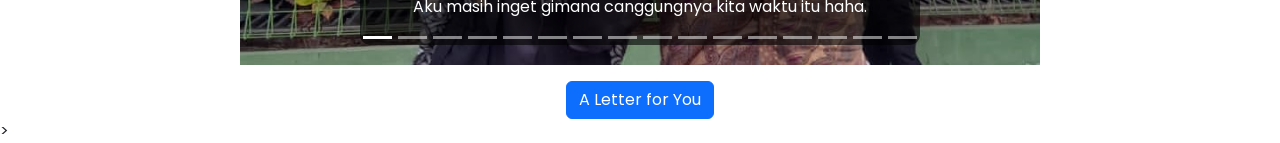
==== commit 31c08303: "Update index.html" ====
--- a/Anniv/index.html
+++ b/Anniv/index.html
@@ -97,23 +97,14 @@
     <!-- Navbar -->
     <nav class="navbar navbar-expand-lg bg-body-tertiary">
       <div class="container-fluid">
-        <a class="navbar-brand" href="#">Navbar</a>
+        <a class="navbar-brand" href="#"></a>
         <button class="navbar-toggler" type="button" data-bs-toggle="collapse" data-bs-target="#navbarNav" aria-controls="navbarNav" aria-expanded="false" aria-label="Toggle navigation">
           <span class="navbar-toggler-icon"></span>
         </button>
         <div class="collapse navbar-collapse" id="navbarNav">
-          <ul class="navbar-nav">
+          <ul class="navbar-nav ms-auto">
             <li class="nav-item">
-              <a class="nav-link active" aria-current="page" href="#">Home</a>
-            </li>
-            <li class="nav-item">
-              <a class="nav-link" href="#">Features</a>
-            </li>
-            <li class="nav-item">
-              <a class="nav-link" href="#">Pricing</a>
-            </li>
-            <li class="nav-item">
-              <a class="nav-link disabled" aria-disabled="true">Disabled</a>
+              <a class="nav-link active" aria-current="page" href="../index.html">Back</a>
             </li>
           </ul>
         </div>
